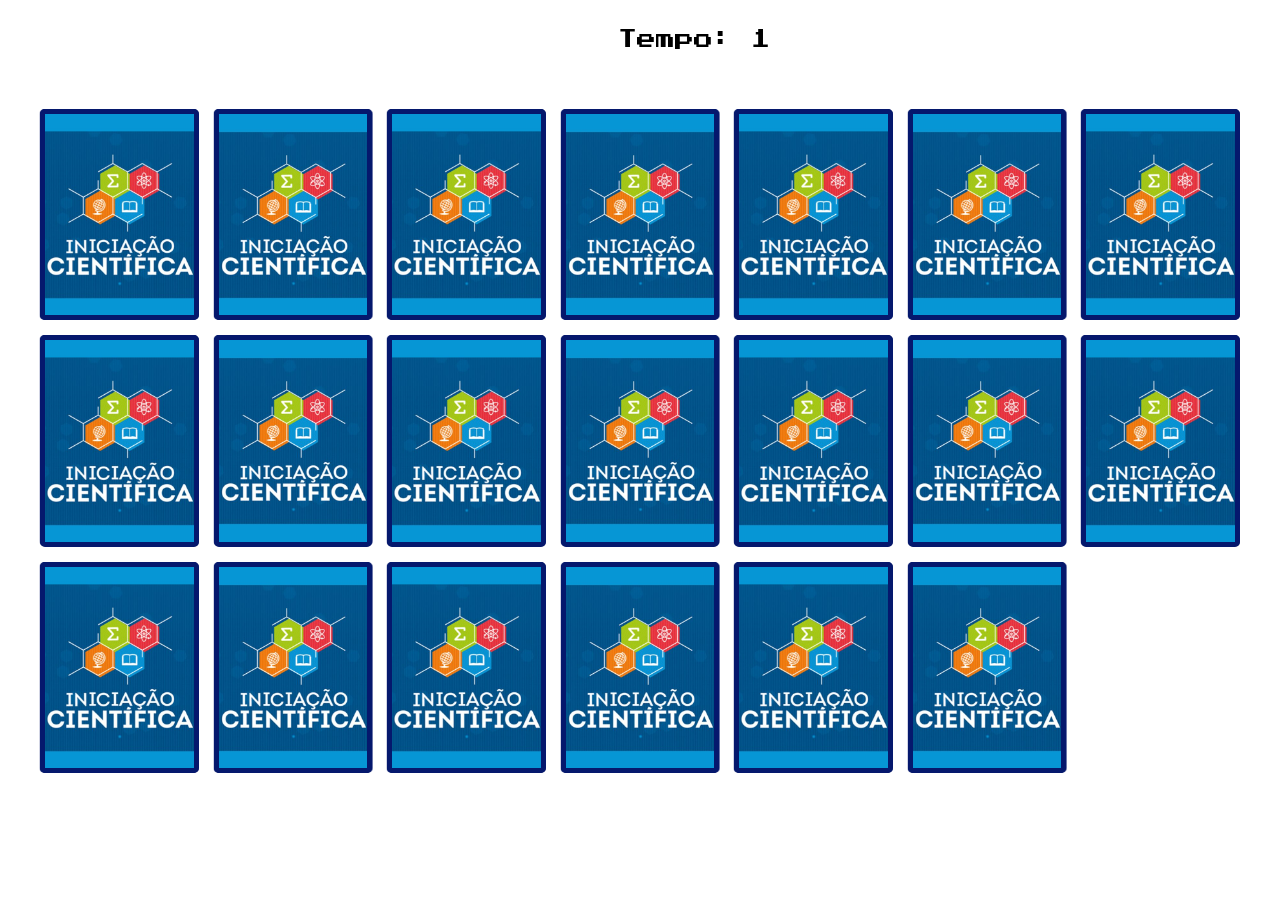
==== game.html @ 45275673 "Add files via upload" ====
<!DOCTYPE html>
<html lang="en">

<head>
  <meta charset="UTF-8">
  <meta name="viewport" content="width=device-width, initial-scale=1.0">
  <link rel="stylesheet" href="../css/reset.css">
  <link rel="stylesheet" href="../css/game.css">

  <script defer src="../js/game.js"></script>

  <title>Memory Game</title>
</head>

<body>

  <main>
    <header>
      <span class="player"></span>
      <span>Tempo: <span class="timer">00</span></span>
    </header>

    <div class="grid"></div>
  </main>

</body>

</html>
---- css/game.css ----
CSS---estilização---


main {
    display: flex;
    flex-direction: column;
    width: 100%;
    background-image: url('../images/bg.jpg');
    background-size: cover;
    min-height: 100vh;
    align-items: center;
    justify-content: center;
    padding: 20px 20px 50px;
  }
  
  header {
    display: flex;
    align-items: center;
    justify-content: space-between;
    background-color: rgb(247, 241, 241) (255, 255, 255, 0.8);
    font-size: 1.2em;
    width: 100%;
    max-width: 800px;
    padding: 30px;
    margin: 0 0 30px;
    border-radius: 5px;
  }
  
  .grid {
    display: grid;
    grid-template-columns: repeat(7, 1fr);
    gap: 15px;
    width: 100%;
    max-width: 1200px;
    margin: 0 auto;
  }
  
  .card {
    aspect-ratio: 3/4;
    width: 100%;
    border-radius: 5px;
    position: relative;
    transition: all 400ms ease;
    transform-style: preserve-3d;
    background-color: #ccc;
  }
  
  .face {
    width: 100%;
    height: 100%;
    position: absolute;
    background-size: cover;
    background-position: center;
    border: 5px solid #05186d;
    border-radius: 5px;
    transition: all 400ms ease;
  }
  
  .front {
    transform: rotateY(180deg);
  }
  
  .back {
    background-image: url('../images/back.png') ;
    backface-visibility: hidden;
  }
  
  .reveal-card {
    transform: rotateY(180deg);
  }
  
  .disabled-card {
    filter: saturate(0);
    opacity: 0.5;
  }
  
  @media screen and (max-width:920px) {
    .grid {
      grid-template-columns: repeat(5, 1fr);
  
    }
  }
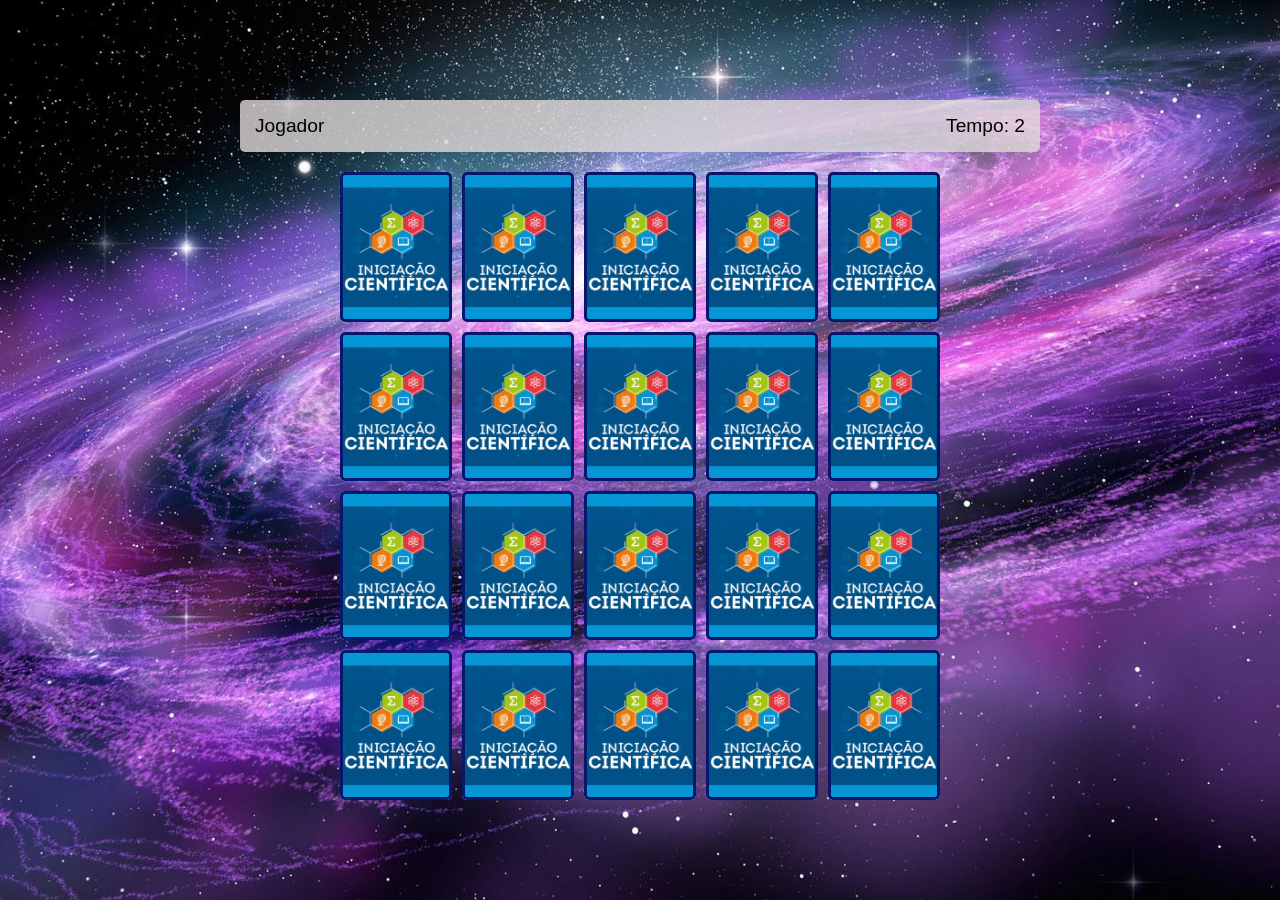
==== commit 84f35d5d: "Update game.html" ====
--- a/game.html
+++ b/game.html
@@ -1,29 +1,161 @@
 <!DOCTYPE html>
 <html lang="en">
-
 <head>
   <meta charset="UTF-8">
   <meta name="viewport" content="width=device-width, initial-scale=1.0">
-  <link rel="stylesheet" href="../css/reset.css">
-  <link rel="stylesheet" href="../css/game.css">
-
-  <script defer src="../js/game.js"></script>
-
   <title>Memory Game</title>
+  <style>
+    * {
+      margin: 0;
+      padding: 0;
+      box-sizing: border-box;
+      font-family: Arial, sans-serif;
+    }
+    body {
+      display: flex;
+      flex-direction: column;
+      align-items: center;
+      justify-content: center;
+      height: 100vh;
+      background-image: url('./images/bg.jpg');
+      background-size: cover;
+    }
+    main {
+      display: flex;
+      flex-direction: column;
+      align-items: center;
+      justify-content: center;
+      width: 100%;
+      padding: 20px;
+    }
+    header {
+      display: flex;
+      justify-content: space-between;
+      background-color: rgba(224, 217, 217, 0.8);
+      font-size: 1.2em;
+      width: 100%;
+      max-width: 800px;
+      padding: 15px;
+      margin-bottom: 20px;
+      border-radius: 5px;
+    }
+    .grid {
+      display: grid;
+      grid-template-columns: repeat(5, 1fr);
+      gap: 10px;
+      width: 100%;
+      max-width: 600px;
+    }
+    .card {
+      aspect-ratio: 3/4;
+      width: 100%;
+      border-radius: 5px;
+      position: relative;
+      transform-style: preserve-3d;
+      transition: transform 0.4s ease;
+      background-color: #e0d9d9;
+    }
+    .face {
+      width: 100%;
+      height: 100%;
+      position: absolute;
+      background-size: cover;
+      background-position: center;
+      border: 3px solid #05186d;
+      border-radius: 5px;
+      backface-visibility: hidden;
+    }
+    .front { transform: rotateY(180deg); }
+    .back { background-image: url('./images/back.png'); }
+    .reveal-card { transform: rotateY(180deg); }
+    .disabled-card { filter: grayscale(100%); opacity: 0.5; }
+  </style>
 </head>
-
 <body>
-
   <main>
     <header>
       <span class="player"></span>
       <span>Tempo: <span class="timer">00</span></span>
     </header>
-
     <div class="grid"></div>
   </main>
 
+  <script>
+    const grid = document.querySelector('.grid');
+    const spanPlayer = document.querySelector('.player');
+    const timer = document.querySelector('.timer');
+    const elements = ['sodio', 'hidrogenio', 'ouro', 'ferro', 'cesio', 'galio', 'uranio', 'litio', 'aluminio', 'boro'];
+    const pairs = elements.flatMap(el => [el, el + '2']);
+    let firstCard = '', secondCard = '', loop;
+
+    const createElement = (tag, className) => {
+      const element = document.createElement(tag);
+      element.className = className;
+      return element;
+    };
+
+    const checkEndGame = () => {
+      if (document.querySelectorAll('.disabled-card').length === pairs.length) {
+        clearInterval(loop);
+        setTimeout(() => {
+          alert(`Parabéns, ${spanPlayer.innerHTML}! Seu tempo foi de: ${timer.innerHTML} segundos.`);
+        }, 500);
+      }
+    };
+
+    const checkCards = () => {
+      if (firstCard.dataset.character.slice(0, -1) === secondCard.dataset.character.slice(0, -1)) {
+        firstCard.firstChild.classList.add('disabled-card');
+        secondCard.firstChild.classList.add('disabled-card');
+        checkEndGame();
+      } else {
+        setTimeout(() => {
+          firstCard.classList.remove('reveal-card');
+          secondCard.classList.remove('reveal-card');
+        }, 500);
+      }
+      firstCard = '';
+      secondCard = '';
+    };
+
+    const revealCard = ({ target }) => {
+      if (target.parentNode.classList.contains('reveal-card') || secondCard) return;
+      target.parentNode.classList.add('reveal-card');
+      if (!firstCard) firstCard = target.parentNode;
+      else {
+        secondCard = target.parentNode;
+        setTimeout(checkCards, 500);
+      }
+    };
+
+    const createCard = (character) => {
+      const card = createElement('div', 'card');
+      const front = createElement('div', 'face front');
+      const back = createElement('div', 'face back');
+      front.style.backgroundImage = `url('./images/${character}.png')`;
+      card.appendChild(front);
+      card.appendChild(back);
+      card.addEventListener('click', revealCard);
+      card.setAttribute('data-character', character);
+      return card;
+    };
+
+    const loadGame = () => {
+      pairs.sort(() => Math.random() - 0.5).forEach(character => grid.appendChild(createCard(character)));
+    };
+
+    const startTimer = () => {
+      let time = 0;
+      loop = setInterval(() => { timer.innerHTML = ++time; }, 1000);
+    };
+
+    window.onload = () => {
+      spanPlayer.innerHTML = localStorage.getItem('player') || 'Jogador';
+      startTimer();
+      loadGame();
+    };
+  </script>
 </body>
-
 </html>
 
+
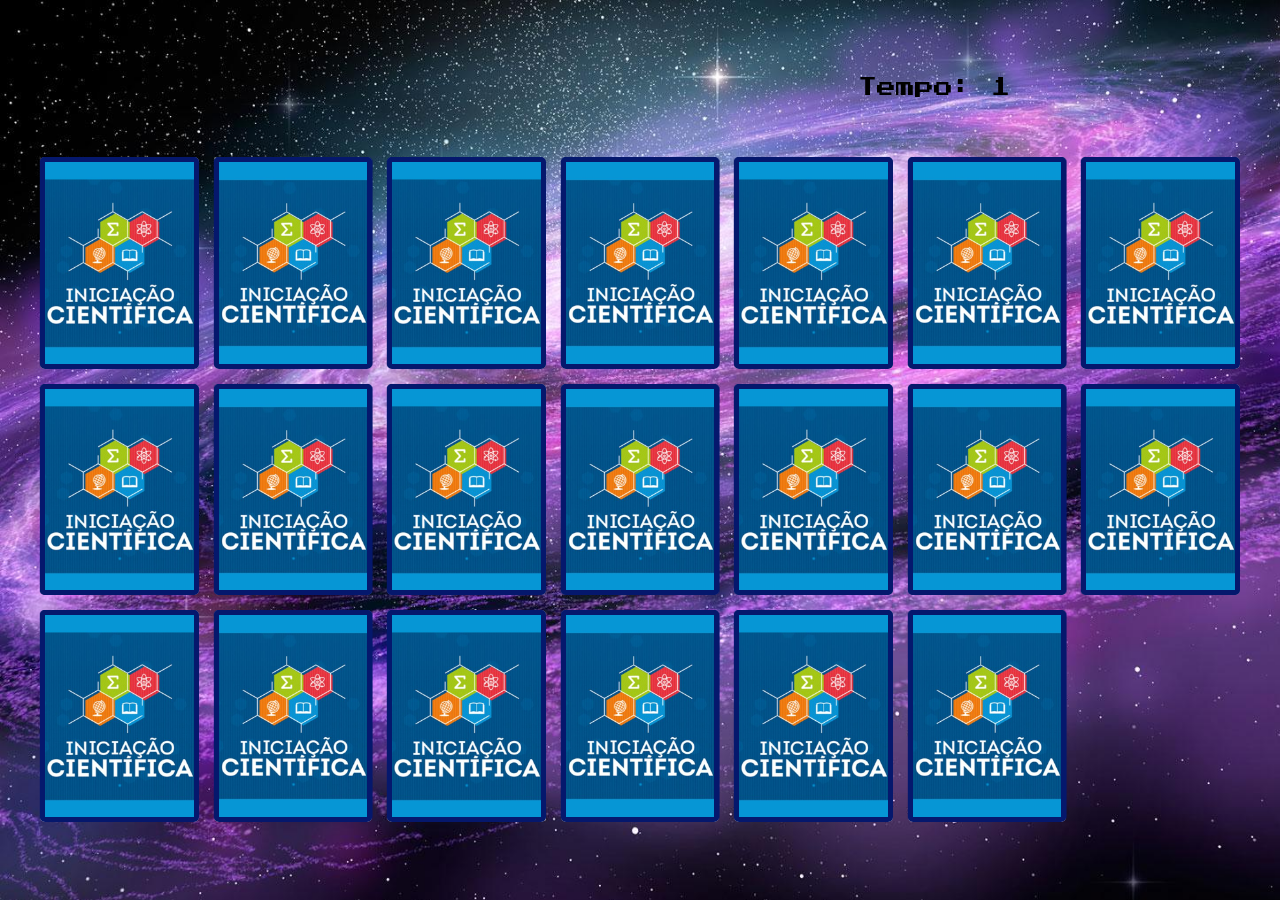
==== commit 19ddc2bc: "Add files via upload" ====
--- a/game.html
+++ b/game.html
@@ -1,161 +1,28 @@
 <!DOCTYPE html>
 <html lang="en">
+
 <head>
   <meta charset="UTF-8">
   <meta name="viewport" content="width=device-width, initial-scale=1.0">
+  <link rel="stylesheet" href="../css/reset.css">
+  <link rel="stylesheet" href="../css/game.css">
+
+  <script defer src="../js/game.js"></script>
+
   <title>Memory Game</title>
-  <style>
-    * {
-      margin: 0;
-      padding: 0;
-      box-sizing: border-box;
-      font-family: Arial, sans-serif;
-    }
-    body {
-      display: flex;
-      flex-direction: column;
-      align-items: center;
-      justify-content: center;
-      height: 100vh;
-      background-image: url('./images/bg.jpg');
-      background-size: cover;
-    }
-    main {
-      display: flex;
-      flex-direction: column;
-      align-items: center;
-      justify-content: center;
-      width: 100%;
-      padding: 20px;
-    }
-    header {
-      display: flex;
-      justify-content: space-between;
-      background-color: rgba(224, 217, 217, 0.8);
-      font-size: 1.2em;
-      width: 100%;
-      max-width: 800px;
-      padding: 15px;
-      margin-bottom: 20px;
-      border-radius: 5px;
-    }
-    .grid {
-      display: grid;
-      grid-template-columns: repeat(5, 1fr);
-      gap: 10px;
-      width: 100%;
-      max-width: 600px;
-    }
-    .card {
-      aspect-ratio: 3/4;
-      width: 100%;
-      border-radius: 5px;
-      position: relative;
-      transform-style: preserve-3d;
-      transition: transform 0.4s ease;
-      background-color: #e0d9d9;
-    }
-    .face {
-      width: 100%;
-      height: 100%;
-      position: absolute;
-      background-size: cover;
-      background-position: center;
-      border: 3px solid #05186d;
-      border-radius: 5px;
-      backface-visibility: hidden;
-    }
-    .front { transform: rotateY(180deg); }
-    .back { background-image: url('./images/back.png'); }
-    .reveal-card { transform: rotateY(180deg); }
-    .disabled-card { filter: grayscale(100%); opacity: 0.5; }
-  </style>
 </head>
+
 <body>
+
   <main>
     <header>
       <span class="player"></span>
       <span>Tempo: <span class="timer">00</span></span>
     </header>
+
     <div class="grid"></div>
   </main>
 
-  <script>
-    const grid = document.querySelector('.grid');
-    const spanPlayer = document.querySelector('.player');
-    const timer = document.querySelector('.timer');
-    const elements = ['sodio', 'hidrogenio', 'ouro', 'ferro', 'cesio', 'galio', 'uranio', 'litio', 'aluminio', 'boro'];
-    const pairs = elements.flatMap(el => [el, el + '2']);
-    let firstCard = '', secondCard = '', loop;
+</body>
 
-    const createElement = (tag, className) => {
-      const element = document.createElement(tag);
-      element.className = className;
-      return element;
-    };
-
-    const checkEndGame = () => {
-      if (document.querySelectorAll('.disabled-card').length === pairs.length) {
-        clearInterval(loop);
-        setTimeout(() => {
-          alert(`Parabéns, ${spanPlayer.innerHTML}! Seu tempo foi de: ${timer.innerHTML} segundos.`);
-        }, 500);
-      }
-    };
-
-    const checkCards = () => {
-      if (firstCard.dataset.character.slice(0, -1) === secondCard.dataset.character.slice(0, -1)) {
-        firstCard.firstChild.classList.add('disabled-card');
-        secondCard.firstChild.classList.add('disabled-card');
-        checkEndGame();
-      } else {
-        setTimeout(() => {
-          firstCard.classList.remove('reveal-card');
-          secondCard.classList.remove('reveal-card');
-        }, 500);
-      }
-      firstCard = '';
-      secondCard = '';
-    };
-
-    const revealCard = ({ target }) => {
-      if (target.parentNode.classList.contains('reveal-card') || secondCard) return;
-      target.parentNode.classList.add('reveal-card');
-      if (!firstCard) firstCard = target.parentNode;
-      else {
-        secondCard = target.parentNode;
-        setTimeout(checkCards, 500);
-      }
-    };
-
-    const createCard = (character) => {
-      const card = createElement('div', 'card');
-      const front = createElement('div', 'face front');
-      const back = createElement('div', 'face back');
-      front.style.backgroundImage = `url('./images/${character}.png')`;
-      card.appendChild(front);
-      card.appendChild(back);
-      card.addEventListener('click', revealCard);
-      card.setAttribute('data-character', character);
-      return card;
-    };
-
-    const loadGame = () => {
-      pairs.sort(() => Math.random() - 0.5).forEach(character => grid.appendChild(createCard(character)));
-    };
-
-    const startTimer = () => {
-      let time = 0;
-      loop = setInterval(() => { timer.innerHTML = ++time; }, 1000);
-    };
-
-    window.onload = () => {
-      spanPlayer.innerHTML = localStorage.getItem('player') || 'Jogador';
-      startTimer();
-      loadGame();
-    };
-  </script>
-</body>
-</html>
-
-
+</html>
--- a/css/game.css
+++ b/css/game.css
@@ -0,0 +1,79 @@
+main {
+    display: flex;
+    flex-direction: column;
+    width: 100%;
+    background-image: url('../images/bg.jpg');
+    background-size: cover;
+    min-height: 100vh;
+    align-items: center;
+    justify-content: center;
+    padding: 20px 20px 50px;
+  }
+  
+  header {
+    display: flex;
+    align-items: center;
+    justify-content: space-between;
+    background-color: rgb(247, 241, 241) (255, 255, 255, 0.8);
+    font-size: 1.2em;
+    width: 100%;
+    max-width: 800px;
+    padding: 30px;
+    margin: 0 0 30px;
+    border-radius: 5px;
+  }
+  
+  .grid {
+    display: grid;
+    grid-template-columns: repeat(7, 1fr);
+    gap: 15px;
+    width: 100%;
+    max-width: 1200px;
+    margin: 0 auto;
+  }
+  
+  .card {
+    aspect-ratio: 3/4;
+    width: 100%;
+    border-radius: 5px;
+    position: relative;
+    transition: all 400ms ease;
+    transform-style: preserve-3d;
+    background-color: #ccc;
+  }
+  
+  .face {
+    width: 100%;
+    height: 100%;
+    position: absolute;
+    background-size: cover;
+    background-position: center;
+    border: 5px solid #05186d;
+    border-radius: 5px;
+    transition: all 400ms ease;
+  }
+  
+  .front {
+    transform: rotateY(180deg);
+  }
+  
+  .back {
+    background-image: url('../images/back.png') ;
+    backface-visibility: hidden;
+  }
+  
+  .reveal-card {
+    transform: rotateY(180deg);
+  }
+  
+  .disabled-card {
+    filter: saturate(0);
+    opacity: 0.5;
+  }
+  
+  @media screen and (max-width:920px) {
+    .grid {
+      grid-template-columns: repeat(5, 1fr);
+  
+    }
+  }
